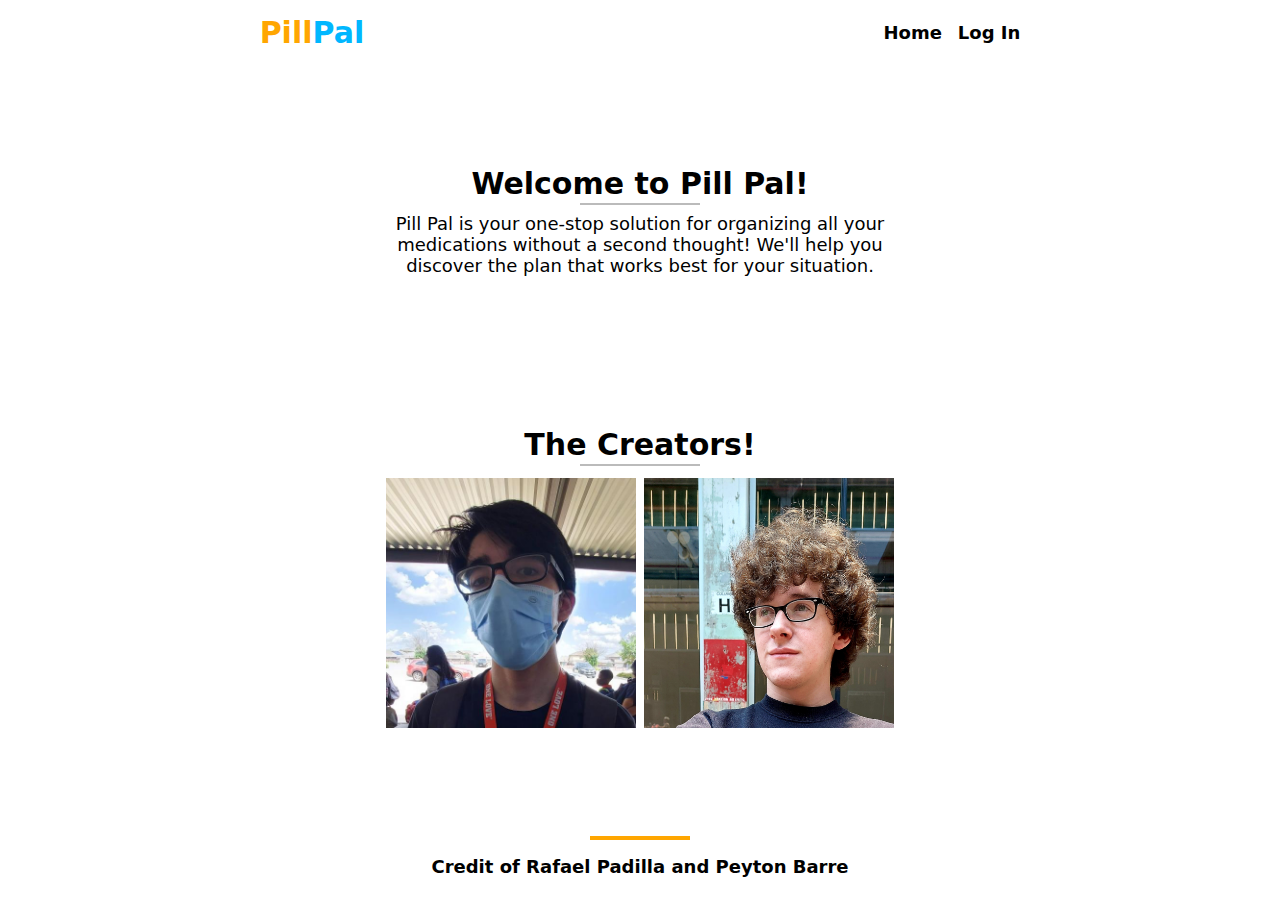
==== index.html @ 4c12110c "init commit" ====
<!DOCTYPE html>

<html lang="en">

<head>
    <meta charset="UTF-8">
    <meta http-equiv="X-UA-Compatible" content="IE=edge">
    <meta name="viewport" content="width=device-width, initial-scale=1.0">
    <title>hackathon!</title>
    <link rel="stylesheet" href="./style/style.css">
    <link rel="stylesheet" href="./style/home.css">
    <script src="./scripts/script.js" defer></script>
</head>

<body>
    <nav>
        <a href="./index.html">
            <h1><span class="orange">Pill</span><span class="blue">Pal</span></h1>
        </a>
        <ul>
            <li><a href="./index.html">Home</a></li>
            <li><a href="./login.html">Log In</a></li>
        </ul>
    </nav>
    <main>
        <section class="main-text">
            <h1>Welcome to Pill Pal!</h1>
            <div class="section-line"></div>
            <p> Pill Pal is your one-stop solution for organizing all your medications without a second thought! 
                We'll help you discover the plan that works best for your situation.
            </p>
        </section>
        <section class="exhibit">
            <div class="exhibit-text">
                <h1>The Creators!</h1>
                <div class="section-line"></div>
            </div>
            <div class="row-plus-gap">
                <div class="img-wrap">
                    <img class="creator-img" src="./assets/rafp.jpg" alt="peebar">
                    <div class="creator-text">
                        <h2>Rafael P.</h2>
                        <p>Our lead front end dev and graphic designer</p>
                    </div>
                </div>
                <div class="img-wrap">
                    <img class="creator-img" src="./assets/pey1.jpg" alt="peebar">
                    <div class="creator-text">
                        <h2>Peyton B.</h2>
                        <p>Our data analyst and API master</p>
                    </div>
                </div>
            </div>
        </section>
    </main>
    <footer>
        <div class="footer-line"></div>
        <p><strong>Credit of Rafael Padilla and Peyton Barre</strong></p>
    </footer>
</body>

</html>
---- style/style.css ----
:root {
    --primary: white; /*464646*/
    --secondary: #bbbbbb;
    --accent: #ffa600;
    --text-color: black;
    --border-color: #888888;
}

* {
    padding: 0;
    margin: 0;
    box-sizing: border-box;
}

body {
    font-family: system-ui, -apple-system, BlinkMacSystemFont, 'Segoe UI', Roboto, Oxygen, Ubuntu, Cantarell, 'Open Sans', 'Helvetica Neue', sans-serif;
    height: 100vh;
    font-size: 18px;
    display: flex;
    flex-direction: column;
    color: var(--text-color);
    
    /* if we wanna do a background image instead
    background-image: url(../assets/al1.jpg);
    background-repeat: no-repeat;
    background-size: cover;
    */
}

img {
    display: block;
}

ul, ol {
    list-style: none;
    height: auto;
    display: flex;
    align-items: center;
}

a {
    color: var(--text-color);
    text-decoration: none;
}

h1 {
    font-size: 30px;
}

.flex-row {
    display: flex;
}

nav ul {
    display: flex;
    gap: 16px;
}

nav ul li {
    font-weight: 800;
    transition: all 0.1s;
}

nav ul li:hover {
    border-bottom: var(--accent) solid 4px;
}

nav {
    background-color: var(--primary);
    flex: 0 0 4rem;
    display: flex;
    justify-content: space-around;
    align-items: center;
}

.orange {
    color: #ffa600;
}

.blue {
    color: #00b7ff;
}

main {
    display: flex;
    flex-direction: column;
    align-items: center;
    padding-top: 32px;
    background-color: var(--primary);
    flex: 1;
    padding-bottom: 32px;
}

.section-line {
    background-color: var(--secondary);
    width: 120px;
    height: 2px;
    margin: 2px auto 8px;
}

footer {
    background-color: var(--primary);
    flex: 0 0 4rem;
    display: flex;
    flex-direction: column;
    justify-content: top;
    align-items: center;
}

.footer-line {
    background-color: var(--accent);
    width: 100px;
    height: 4px;
    margin-bottom: 1rem;
}

/*table styling*/
td,
th {
    padding: 10px 20px;
    border-left: 1px solid #5d5d5d;
}

th {
    border: 1px solid #3d3d3d;
}

table {
    margin: 16px auto 0;
    border-collapse: collapse;
    border: 2px solid #030303;
    letter-spacing: 1px;
    font-size: 0.8rem;
}

th {
    background-color: #4f4f4f;
}

td {
    text-align: center;
}

tr:nth-child(odd) td {
    background-color: #8d8d8d;
}

tr:nth-child(even) td {
    background-color: #797979;
}

caption {
    padding: 10px;
    font-weight: 700;
}
---- style/home.css ----
.main-text {
    text-align: center;
    max-width: clamp(320px, 40vw, 540px);
    margin: auto;
}

.row-plus-gap {
    display: flex;
    gap: 8px;
}

.exhibit {
    margin: auto;
    padding: 6px;
}

.exhibit-text {
    text-align: center;
    padding: 4px;
}

.img-wrap {
    flex: 1;
    position: relative;
    max-width: clamp(160px, 20vw, 250px);
}

.creator-img {
    max-width: 100%;
    height: auto;
    margin: auto;
}

.creator-text {
    max-width: clamp(160px, 20vw, 250px);
    height: clamp(160px, 20vw, 250px);
    bottom: 0;
    position: absolute;
    padding: 8px;
    background-color: rgba(0, 0, 0, 0.541);
    opacity: 0;
    transition: all 0.5s;
    color: white;
}

.creator-text:hover {
    opacity: 100%;
}
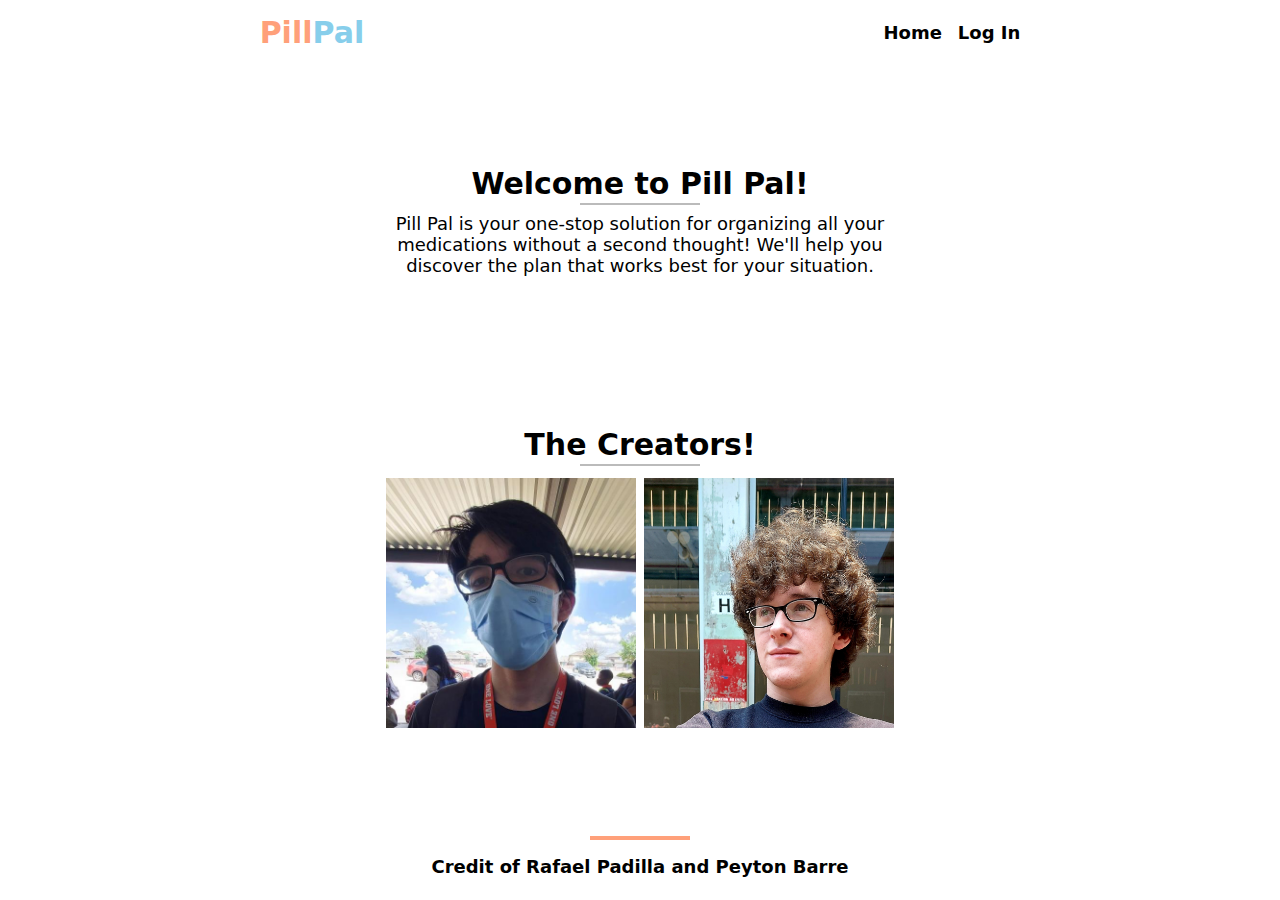
==== commit a7a1694b: "create a dashboard layout im happy with" ====
--- a/index.html
+++ b/index.html
@@ -6,7 +6,7 @@
     <meta charset="UTF-8">
     <meta http-equiv="X-UA-Compatible" content="IE=edge">
     <meta name="viewport" content="width=device-width, initial-scale=1.0">
-    <title>hackathon!</title>
+    <title>PillPal - Home</title>
     <link rel="stylesheet" href="./style/style.css">
     <link rel="stylesheet" href="./style/home.css">
     <script src="./scripts/script.js" defer></script>
--- a/style/style.css
+++ b/style/style.css
@@ -1,7 +1,7 @@
 :root {
     --primary: white; /*464646*/
     --secondary: #bbbbbb;
-    --accent: #ffa600;
+    --accent: lightsalmon;
     --text-color: black;
     --border-color: #888888;
 }
@@ -74,11 +74,11 @@
 }
 
 .orange {
-    color: #ffa600;
+    color: lightsalmon;
 }
 
 .blue {
-    color: #00b7ff;
+    color: skyblue;
 }
 
 main {
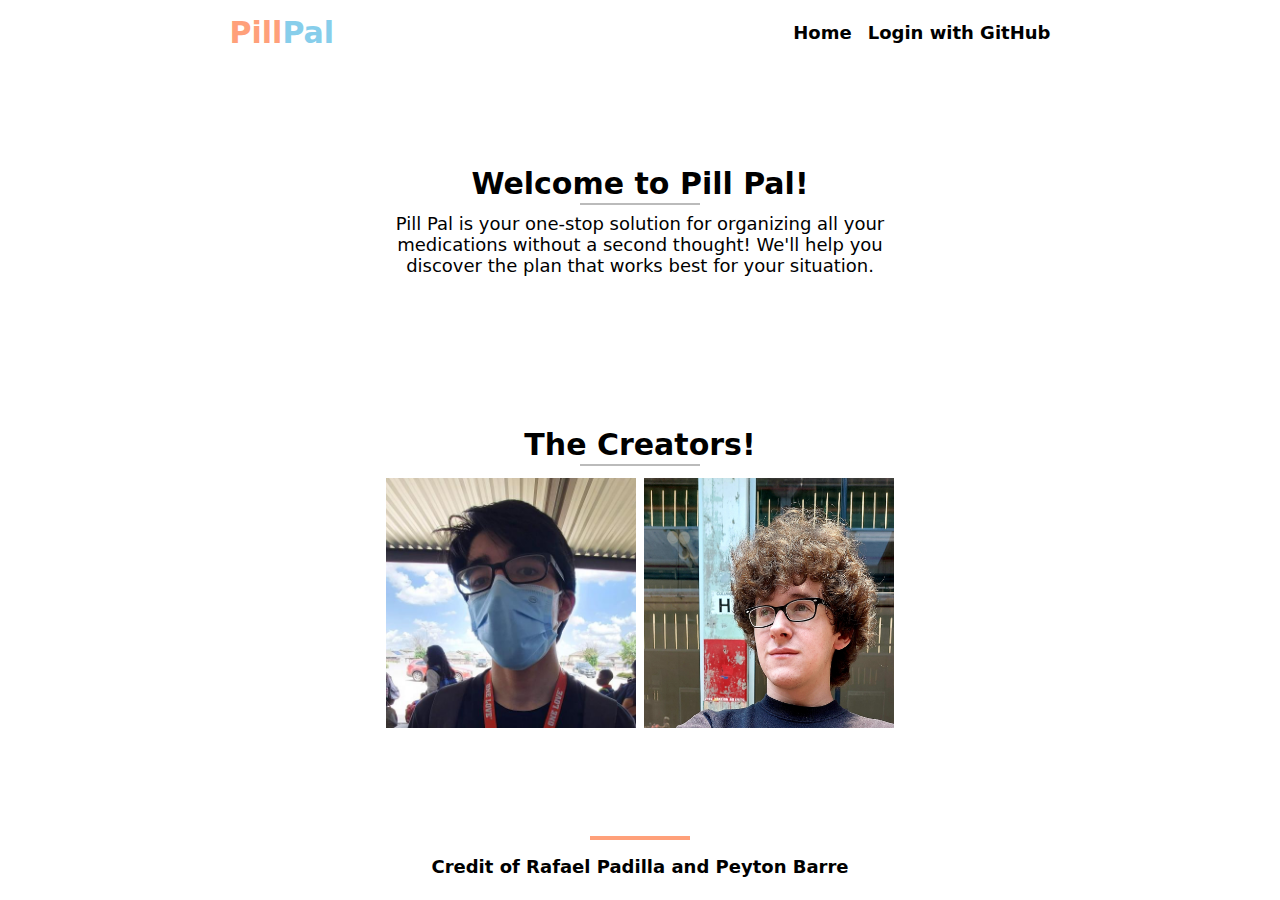
==== commit 5e2ce0ae: "Adding login functions and connecting to database" ====
--- a/index.html
+++ b/index.html
@@ -6,7 +6,7 @@
     <meta charset="UTF-8">
     <meta http-equiv="X-UA-Compatible" content="IE=edge">
     <meta name="viewport" content="width=device-width, initial-scale=1.0">
-    <title>PillPal - Home</title>
+    <title>hackathon!</title>
     <link rel="stylesheet" href="./style/style.css">
     <link rel="stylesheet" href="./style/home.css">
     <script src="./scripts/script.js" defer></script>
@@ -19,7 +19,7 @@
         </a>
         <ul>
             <li><a href="./index.html">Home</a></li>
-            <li><a href="./login.html">Log In</a></li>
+            <li><a href="https://github.com/login/oauth/authorize?client_id=a1d6150ed411787d4c93">Login with GitHub</a></li>
         </ul>
     </nav>
     <main>
